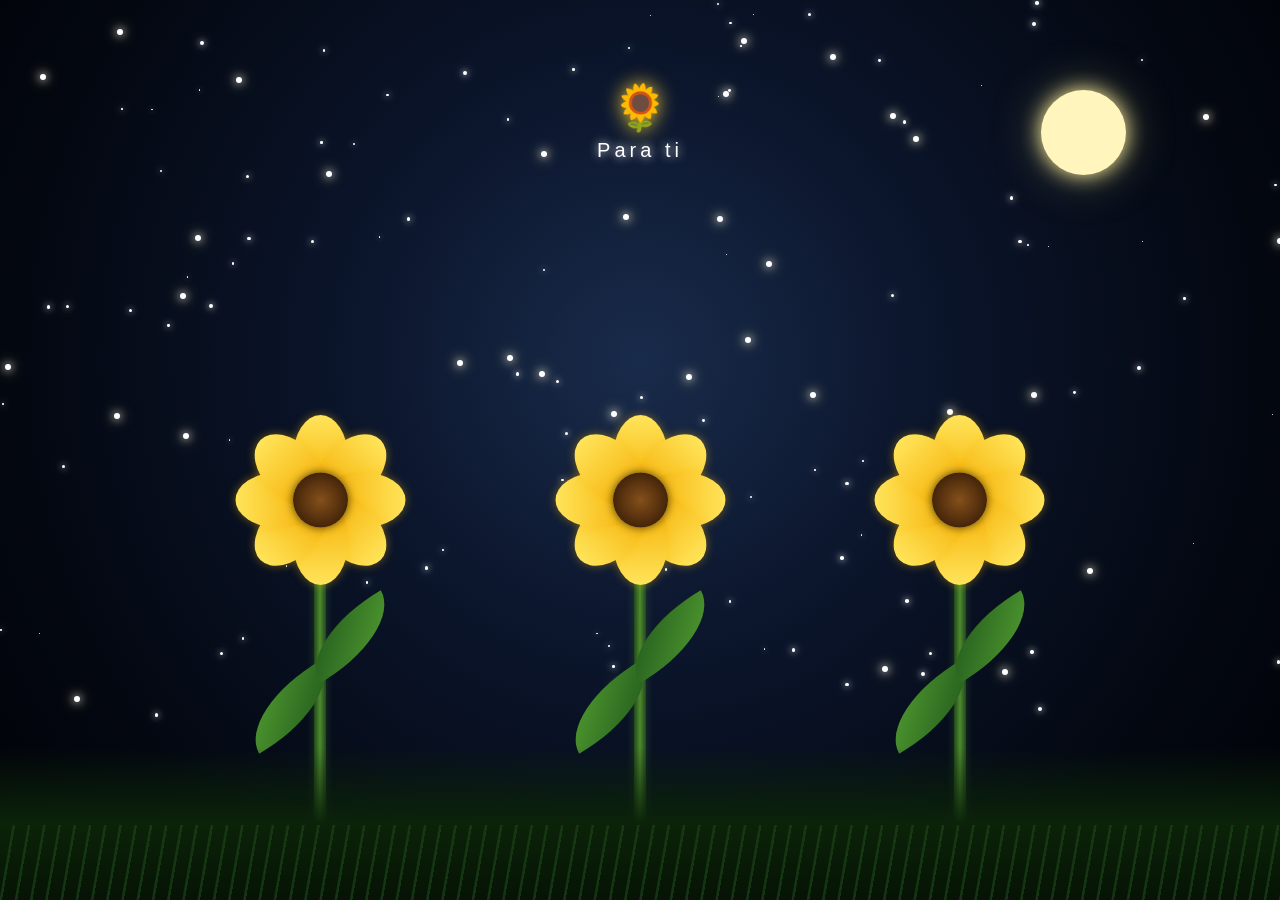
==== galaxia.html @ b3944d25 "primera version" ====
<!DOCTYPE html>
<html lang="es">

<head>
    <meta charset="UTF-8">
    <meta name="viewport" content="width=device-width, initial-scale=1.0">

    <title>Galaxia de Girasoles 🌻</title>

    <link rel="stylesheet" href="galaxia.css">
</head>

<body>

    <div class="galaxia">

        <!-- Fondo de estrellas -->
        <div id="estrellas"></div>

        <!-- Luna -->
        <div class="luna"></div>

        <!-- Brillos -->
        <div id="brillos"></div>

        <!-- Girasol 1 -->
        <div class="girasol girasol1">

            <div class="tallo"></div>

            <div class="hoja hoja-izquierda"></div>
            <div class="hoja hoja-derecha"></div>

            <div class="flor">

                <div class="petalo petalo1"></div>
                <div class="petalo petalo2"></div>
                <div class="petalo petalo3"></div>
                <div class="petalo petalo4"></div>
                <div class="petalo petalo5"></div>
                <div class="petalo petalo6"></div>
                <div class="petalo petalo7"></div>
                <div class="petalo petalo8"></div>

                <div class="centro"></div>

            </div>

        </div>


        <!-- Girasol 2 -->
        <div class="girasol girasol2">

            <div class="tallo"></div>

            <div class="hoja hoja-izquierda"></div>
            <div class="hoja hoja-derecha"></div>

            <div class="flor">

                <div class="petalo petalo1"></div>
                <div class="petalo petalo2"></div>
                <div class="petalo petalo3"></div>
                <div class="petalo petalo4"></div>
                <div class="petalo petalo5"></div>
                <div class="petalo petalo6"></div>
                <div class="petalo petalo7"></div>
                <div class="petalo petalo8"></div>

                <div class="centro"></div>

            </div>

        </div>


        <!-- Girasol 3 -->
        <div class="girasol girasol3">

            <div class="tallo"></div>

            <div class="hoja hoja-izquierda"></div>
            <div class="hoja hoja-derecha"></div>

            <div class="flor">

                <div class="petalo petalo1"></div>
                <div class="petalo petalo2"></div>
                <div class="petalo petalo3"></div>
                <div class="petalo petalo4"></div>
                <div class="petalo petalo5"></div>
                <div class="petalo petalo6"></div>
                <div class="petalo petalo7"></div>
                <div class="petalo petalo8"></div>

                <div class="centro"></div>

            </div>

        </div>


        <!-- Pasto -->
        <div class="pasto"></div>


        <!-- Texto -->
        <div class="mensaje">

            <div class="emoji">🌻</div>

            <div class="texto">
                Para ti
            </div>

        </div>

    </div>


    <script src="galaxia.js"></script>

</body>

</html>
---- galaxia.css ----
* {
    margin: 0;
    padding: 0;
    box-sizing: border-box;
}

html,
body {
    width: 100%;
    height: 100%;
}

body {
    overflow: hidden;
    background: #02040b;
    font-family: Arial, sans-serif;
}


/* =====================================
   ESCENA PRINCIPAL
===================================== */

.galaxia {

    position: relative;

    width: 100vw;
    height: 100vh;

    overflow: hidden;

    background:
        radial-gradient(
            circle at 50% 40%,
            #192b4b 0%,
            #0b152b 35%,
            #030710 75%,
            #010207 100%
        );
}


/* =====================================
   ESTRELLAS
===================================== */

.estrella {

    position: absolute;

    width: 3px;
    height: 3px;

    border-radius: 50%;

    background: white;

    box-shadow:
        0 0 6px white,
        0 0 12px rgba(255,255,255,.7);

    animation: parpadear 2s ease-in-out infinite;
}


@keyframes parpadear {

    0%,
    100% {
        opacity: .2;
        transform: scale(.7);
    }

    50% {
        opacity: 1;
        transform: scale(1.4);
    }
}


/* =====================================
   LUNA
===================================== */

.luna {

    position: absolute;

    width: 85px;
    height: 85px;

    top: 10%;
    right: 12%;

    border-radius: 50%;

    background: #fff5bd;

    box-shadow:
        0 0 20px #fff3a0,
        0 0 50px rgba(255,235,130,.35);

    animation: lunaMovimiento 5s ease-in-out infinite;
}


@keyframes lunaMovimiento {

    0%,
    100% {
        transform: translateY(0);
    }

    50% {
        transform: translateY(-8px);
    }
}


/* =====================================
   BRILLOS
===================================== */

.brillo {

    position: absolute;

    width: 6px;
    height: 6px;

    border-radius: 50%;

    background: white;

    box-shadow:
        0 0 8px white,
        0 0 15px #ffe88a;

    animation: brilloMovimiento 3s ease-in-out infinite;
}


@keyframes brilloMovimiento {

    0%,
    100% {

        opacity: 0;

        transform:
            scale(.5)
            translateY(10px);
    }

    50% {

        opacity: 1;

        transform:
            scale(1.5)
            translateY(-10px);
    }
}


/* =====================================
   GIRASOLES
===================================== */

.girasol {

    position: absolute;

    bottom: 7%;

    width: 180px;
    height: 410px;

    transform-origin: bottom center;

    opacity: 0;

    animation:
        crecer 2.5s cubic-bezier(.17,.67,.32,1.3) forwards,
        balanceo 4s ease-in-out infinite 3s;
}


/* Girasol izquierdo */

.girasol1 {

    left: 18%;

    animation-delay:
        .4s,
        3s;
}


/* Girasol central */

.girasol2 {

    left: 43%;

    transform: scale(1.15);

    animation-delay:
        1s,
        3.5s;
}


/* Girasol derecho */

.girasol3 {

    right: 18%;

    transform: scale(.85);

    animation-delay:
        1.5s,
        4s;
}


/* =====================================
   CRECIMIENTO
===================================== */

@keyframes crecer {

    0% {

        opacity: 0;

        transform:
            scaleY(0)
            translateY(100px);
    }

    70% {

        opacity: 1;

        transform:
            scaleY(1.05)
            translateY(0);
    }

    100% {

        opacity: 1;

        transform:
            scaleY(1)
            translateY(0);
    }
}


/* =====================================
   BALANCEO
===================================== */

@keyframes balanceo {

    0%,
    100% {
        rotate: -2deg;
    }

    50% {
        rotate: 2deg;
    }
}


/* =====================================
   TALLO
===================================== */

.tallo {

    position: absolute;

    bottom: 0;
    left: 50%;

    width: 12px;
    height: 315px;

    transform: translateX(-50%);

    border-radius: 10px;

    background:
        linear-gradient(
            90deg,
            #21461d,
            #4d8b2d,
            #23451d
        );

    box-shadow:
        0 0 8px rgba(80,160,60,.3);
}


/* =====================================
   HOJAS
===================================== */

.hoja {

    position: absolute;

    width: 100px;
    height: 50px;

    background:
        linear-gradient(
            135deg,
            #58a532,
            #1b501b
        );

    border-radius:
        100%
        0
        100%
        0;
}


.hoja-izquierda {

    left: 10px;
    bottom: 105px;

    transform: rotate(-30deg);
}


.hoja-derecha {

    right: 10px;
    bottom: 175px;

    transform: rotate(150deg);
}


/* =====================================
   FLOR
===================================== */

.flor {

    position: absolute;

    top: 0;
    left: 50%;

    width: 145px;
    height: 145px;

    transform:
        translateX(-50%)
        scale(0);

    animation:
        abrirFlor 1.8s ease-out forwards;

    animation-delay: 2s;
}


@keyframes abrirFlor {

    0% {

        transform:
            translateX(-50%)
            scale(0)
            rotate(-20deg);
    }

    70% {

        transform:
            translateX(-50%)
            scale(1.1)
            rotate(5deg);
    }

    100% {

        transform:
            translateX(-50%)
            scale(1)
            rotate(0);
    }
}


/* =====================================
   PÉTALOS
===================================== */

.petalo {

    position: absolute;

    top: 50%;
    left: 50%;

    width: 55px;
    height: 85px;

    transform-origin: 50% 100%;

    border-radius:
        50%
        50%
        45%
        45%;

    background:
        linear-gradient(
            180deg,
            #ffe45a,
            #f5ad00
        );

    box-shadow:
        0 0 10px rgba(255,193,7,.4);
}


/* =====================================
   POSICIÓN DE PÉTALOS
===================================== */

.petalo1 {
    transform:
        translate(-50%, -100%)
        rotate(0deg);
}

.petalo2 {
    transform:
        translate(-50%, -100%)
        rotate(45deg);
}

.petalo3 {
    transform:
        translate(-50%, -100%)
        rotate(90deg);
}

.petalo4 {
    transform:
        translate(-50%, -100%)
        rotate(135deg);
}

.petalo5 {
    transform:
        translate(-50%, -100%)
        rotate(180deg);
}

.petalo6 {
    transform:
        translate(-50%, -100%)
        rotate(225deg);
}

.petalo7 {
    transform:
        translate(-50%, -100%)
        rotate(270deg);
}

.petalo8 {
    transform:
        translate(-50%, -100%)
        rotate(315deg);
}


/* =====================================
   CENTRO DEL GIRASOL
===================================== */

.centro {

    position: absolute;

    top: 50%;
    left: 50%;

    width: 55px;
    height: 55px;

    transform:
        translate(-50%, -50%);

    border-radius: 50%;

    background:
        radial-gradient(
            circle,
            #85501b 0%,
            #4e2b0c 60%,
            #251506 100%
        );

    box-shadow:
        0 0 10px rgba(0,0,0,.7);
}


/* =====================================
   PASTO
===================================== */

.pasto {

    position: absolute;

    bottom: 0;
    left: 0;

    width: 100%;
    height: 17%;

    background:
        linear-gradient(
            to top,
            #061305,
            #0b2309,
            transparent
        );
}


.pasto::before {

    content: "";

    position: absolute;

    bottom: 0;
    left: 0;

    width: 100%;
    height: 75px;

    background:
        repeating-linear-gradient(
            100deg,
            transparent 0px,
            transparent 12px,
            #183d15 13px,
            #183d15 15px
        );

    opacity: .8;
}


/* =====================================
   MENSAJE
===================================== */

.mensaje {

    position: absolute;

    top: 9%;
    left: 50%;

    transform:
        translateX(-50%)
        translateY(20px);

    text-align: center;

    color: white;

    opacity: 0;

    animation:
        aparecerMensaje 2s ease forwards;

    animation-delay: 4s;
}


.emoji {

    font-size: 45px;

    filter:
        drop-shadow(
            0 0 10px #ffd83d
        );

    animation:
        latido 2s ease-in-out infinite;
}


.texto {

    margin-top: 5px;

    font-size: 20px;

    letter-spacing: 4px;

    text-shadow:
        0 0 10px white;
}


@keyframes aparecerMensaje {

    to {

        opacity: 1;

        transform:
            translateX(-50%)
            translateY(0);
    }
}


@keyframes latido {

    0%,
    100% {
        transform: scale(1);
    }

    50% {
        transform: scale(1.15);
    }
}


/* =====================================
   CELULAR
===================================== */

@media (max-width: 700px) {

    .luna {

        width: 60px;
        height: 60px;
    }

    .girasol {

        transform: scale(.7);
    }

    .girasol1 {
        left: -5%;
    }

    .girasol2 {
        left: 35%;
    }

    .girasol3 {
        right: -5%;
    }

    .mensaje {
        top: 15%;
    }
}
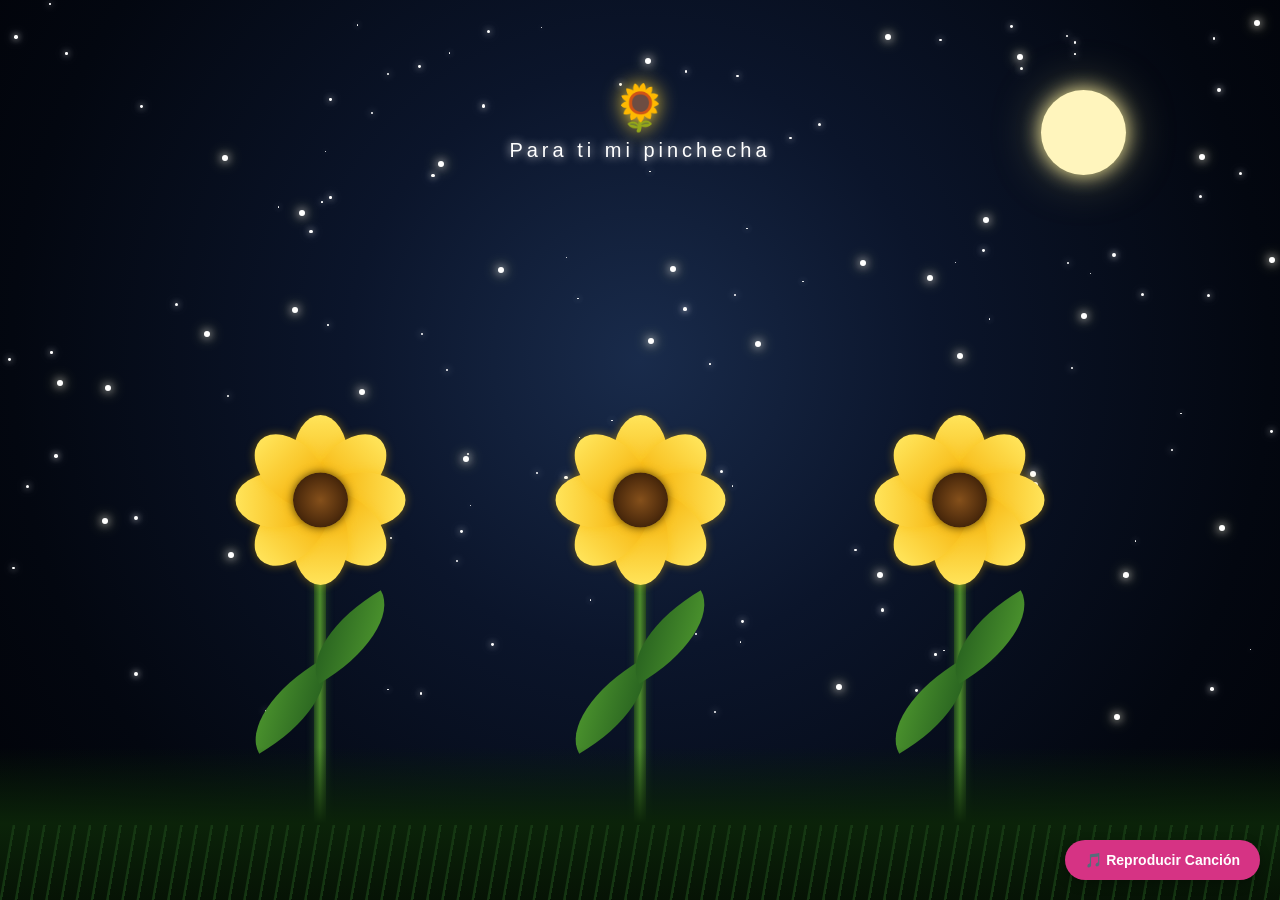
==== commit dc70c1f3: "vejez termiando" ====
--- a/galaxia.html
+++ b/galaxia.html
@@ -5,12 +5,15 @@
     <meta charset="UTF-8">
     <meta name="viewport" content="width=device-width, initial-scale=1.0">
 
-    <title>Galaxia de Girasoles 🌻</title>
+    <title>Girasoles 🌻</title>
 
     <link rel="stylesheet" href="galaxia.css">
 </head>
 
 <body>
+
+
+    
 
     <div class="galaxia">
 
@@ -111,7 +114,7 @@
             <div class="emoji">🌻</div>
 
             <div class="texto">
-                Para ti
+                Para ti mi pinchecha 
             </div>
 
         </div>
@@ -119,6 +122,7 @@
     </div>
 
 
+    <script src="musica.js"></script>
     <script src="galaxia.js"></script>
 
 </body>
